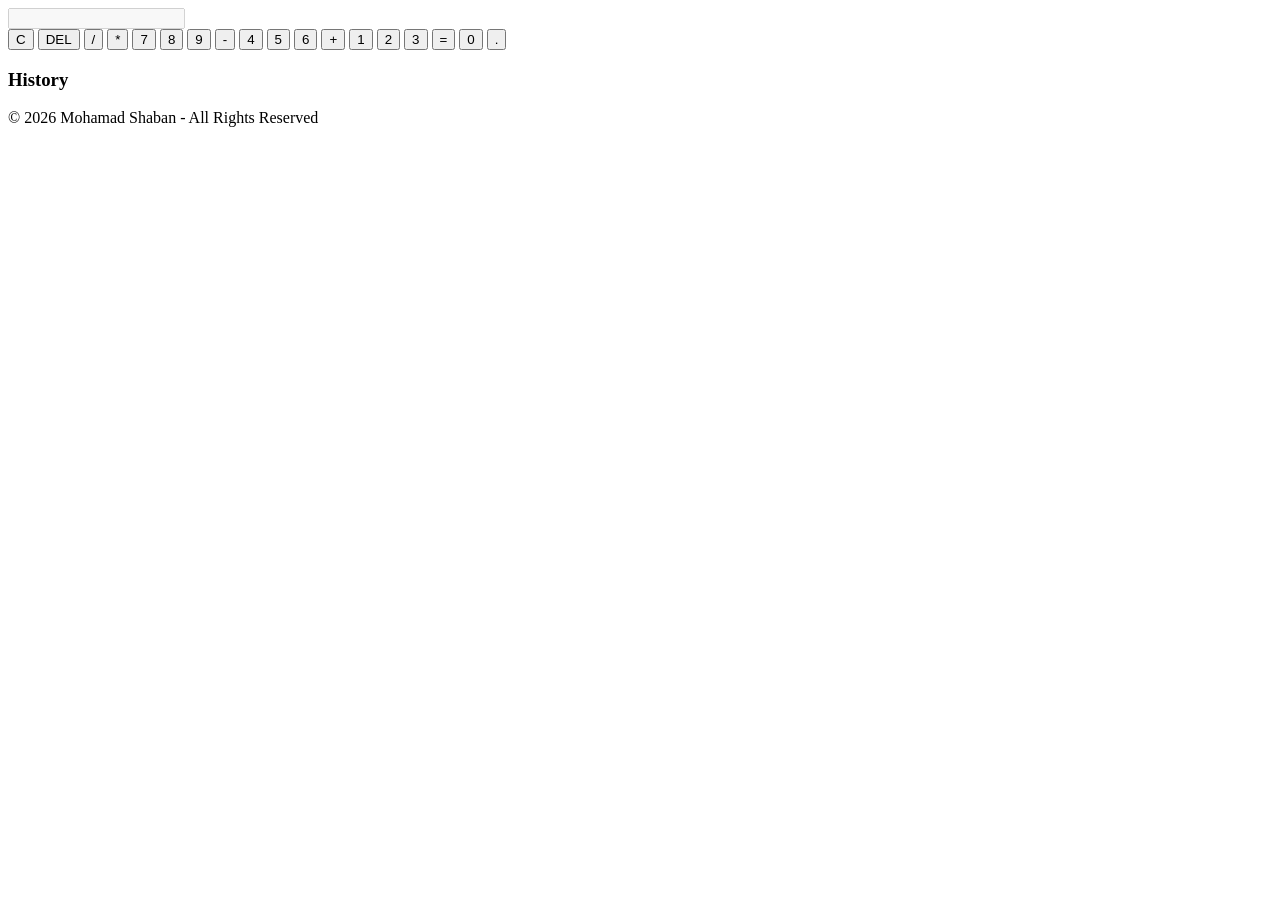
==== index.html @ 7ae432d1 "Create index.html" ====
<!DOCTYPE html>
<html lang="en">
<head>
  <meta charset="UTF-8">
  <meta name="viewport" content="width=device-width, initial-scale=1.0">
  <title>Calculator</title>

  <link rel="stylesheet" href="style.css">
</head>

<body>

  <div class="calculator">

    <input type="text" id="display" disabled>

    <div class="buttons">

      <button class="clear" onclick="clearDisplay()">C</button>
      <button class="operator" onclick="deleteLast()">DEL</button>
      <button class="operator" onclick="appendValue('/')">/</button>
      <button class="operator" onclick="appendValue('*')">*</button>

      <button class="number" onclick="appendValue('7')">7</button>
      <button class="number" onclick="appendValue('8')">8</button>
      <button class="number" onclick="appendValue('9')">9</button>
      <button class="operator" onclick="appendValue('-')">-</button>

      <button class="number" onclick="appendValue('4')">4</button>
      <button class="number" onclick="appendValue('5')">5</button>
      <button class="number" onclick="appendValue('6')">6</button>
      <button class="operator" onclick="appendValue('+')">+</button>

      <button class="number" onclick="appendValue('1')">1</button>
      <button class="number" onclick="appendValue('2')">2</button>
      <button class="number" onclick="appendValue('3')">3</button>
      <button class="equal" onclick="calculate()">=</button>

      <button class="number zero" onclick="appendValue('0')">0</button>
      <button class="number" onclick="appendValue('.')">.</button>

    </div>

    <!-- History -->
    <div class="history">
      <h3>History</h3>
      <ul id="historyList"></ul>
    </div>

  </div>

  <div class="copyright">
    © 2026 Mohamad Shaban - All Rights Reserved
  </div>

  <script src="script.js"></script>

</body>
</html>
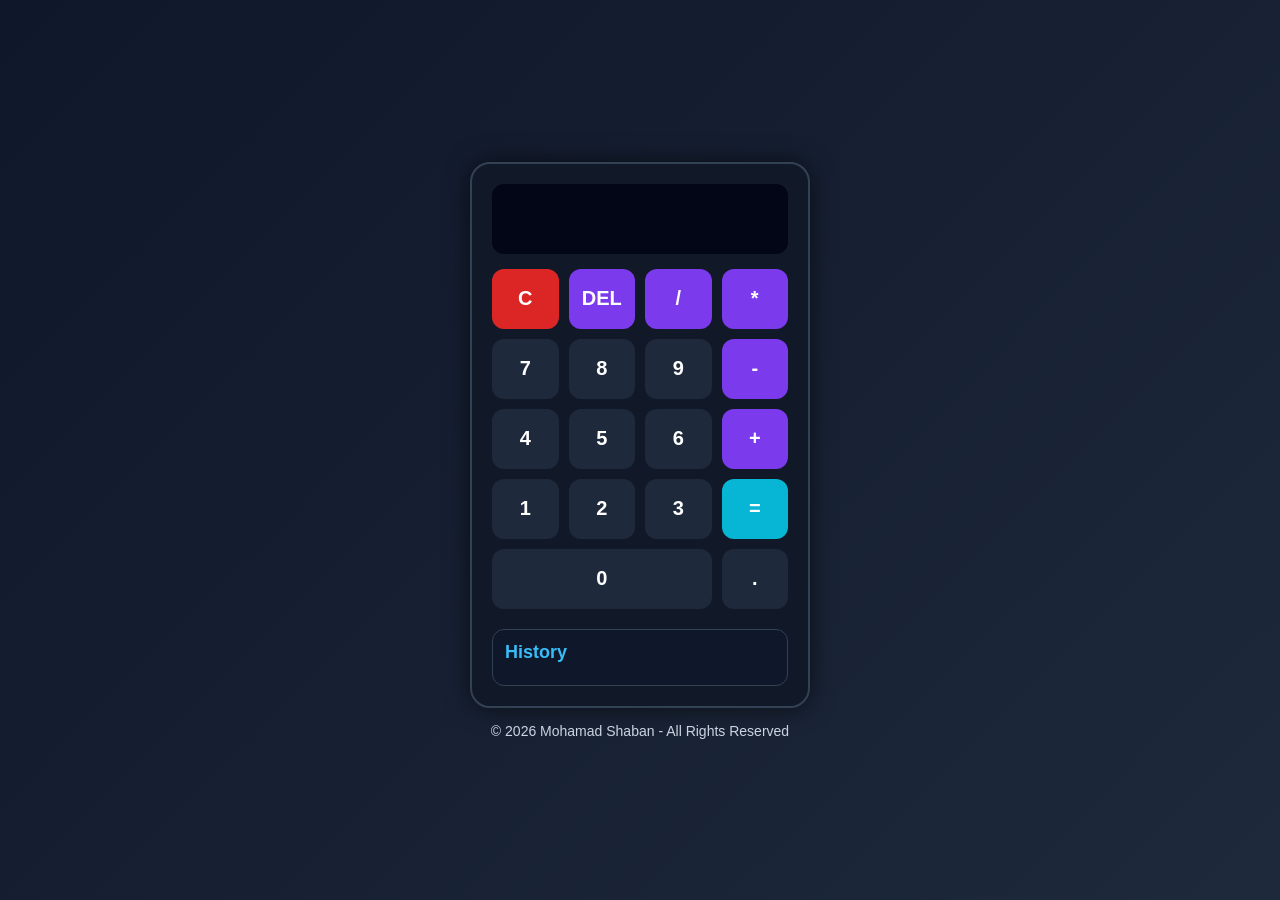
==== commit c6c1f75b: "Update index.html" ====
--- a/index.html
+++ b/index.html
@@ -41,7 +41,7 @@
 
     </div>
 
-    <!-- History -->
+    
     <div class="history">
       <h3>History</h3>
       <ul id="historyList"></ul>
--- a/style.css
+++ b/style.css
@@ -0,0 +1,137 @@
+*{
+  margin: 0;
+  padding: 0;
+  box-sizing: border-box;
+  font-family: Arial, sans-serif;
+}
+
+body{
+  min-height: 100vh;
+  display: flex;
+  justify-content: center;
+  align-items: center;
+  flex-direction: column;
+  background: linear-gradient(135deg, #0f172a, #1e293b);
+  padding: 20px;
+}
+
+.calculator{
+  background: #111827;
+  padding: 20px;
+  border-radius: 20px;
+  width: 340px;
+  box-shadow: 0 0 25px rgba(0,0,0,0.6);
+  border: 2px solid #334155;
+}
+
+#display{
+  width: 100%;
+  height: 70px;
+  border: none;
+  outline: none;
+  margin-bottom: 15px;
+  border-radius: 12px;
+  padding: 10px;
+  font-size: 28px;
+  text-align: right;
+  background: #020617;
+  color: #38bdf8;
+  font-weight: bold;
+}
+
+.buttons{
+  display: grid;
+  grid-template-columns: repeat(4, 1fr);
+  gap: 10px;
+}
+
+button{
+  height: 60px;
+  border: none;
+  border-radius: 12px;
+  font-size: 20px;
+  cursor: pointer;
+  transition: 0.2s;
+  font-weight: bold;
+}
+
+button:hover{
+  transform: scale(1.05);
+}
+
+button:active{
+  transform: scale(0.95);
+}
+
+.number{
+  background: #1e293b;
+  color: white;
+}
+
+.number:hover{
+  background: #334155;
+}
+
+.operator{
+  background: #7c3aed;
+  color: white;
+}
+
+.operator:hover{
+  background: #8b5cf6;
+}
+
+.equal{
+  background: #06b6d4;
+  color: white;
+}
+
+.equal:hover{
+  background: #22d3ee;
+}
+
+.clear{
+  background: #dc2626;
+  color: white;
+}
+
+.clear:hover{
+  background: #ef4444;
+}
+
+.zero{
+  grid-column: span 3;
+}
+
+.history{
+  margin-top: 20px;
+  background: #0f172a;
+  padding: 12px;
+  border-radius: 12px;
+  max-height: 150px;
+  overflow-y: auto;
+  border: 1px solid #334155;
+}
+
+.history h3{
+  color: #38bdf8;
+  margin-bottom: 10px;
+  font-size: 18px;
+}
+
+.history ul{
+  list-style: none;
+}
+
+.history li{
+  color: #cbd5e1;
+  margin-bottom: 6px;
+  font-size: 14px;
+}
+
+.copyright{
+  margin-top: 15px;
+  color: #cbd5e1;
+  font-size: 14px;
+  text-align: center;
+}
